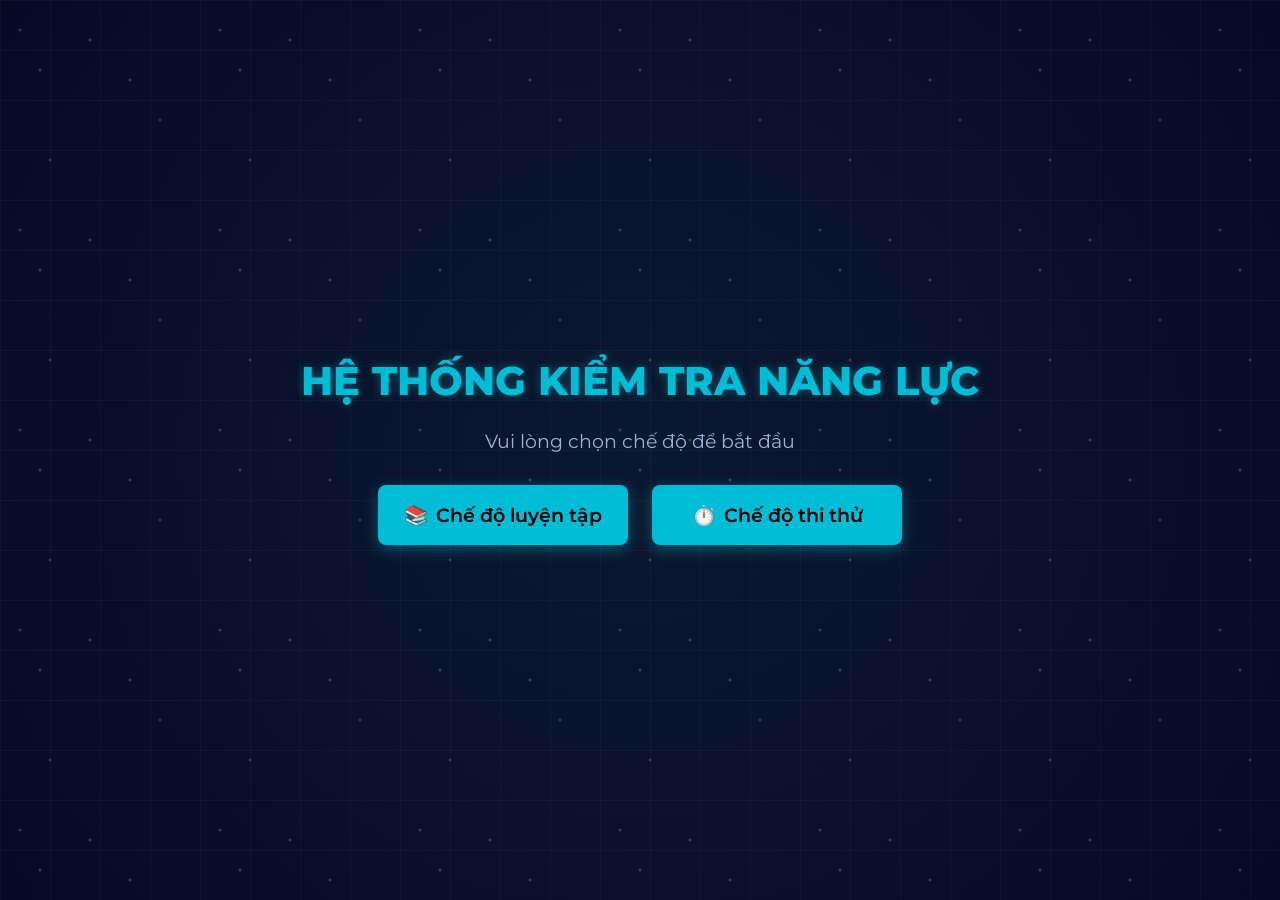
==== cds_ngan_hang/index.html @ 387559d7 "Add quiz demo app (cds_ngan_hang)" ====
<!DOCTYPE html>
<html lang="vi">
<head>
    <meta charset="UTF-8">
    <meta name="viewport" content="width=device-width, initial-scale=1.0">
    <title>Hệ Thống Thi Trắc Nghiệm</title>
    <link rel="stylesheet" href="style.css">
    <link href="https://fonts.googleapis.com/css2?family=Montserrat:wght@400;600;700;800&display=swap" rel="stylesheet">
</head>
<body>
    <div class="background-effects">
        <div class="stars"></div>
        <div class="grid-overlay"></div>
    </div>

    <!-- Home Screen -->
    <div id="home-screen" class="screen active">
        <div class="home-content">
            <h1>HỆ THỐNG KIỂM TRA NĂNG LỰC</h1>
            <p class="subtitle">Vui lòng chọn chế độ để bắt đầu</p>
            <div class="menu-buttons">
                <button id="btn-practice" class="btn primary">
                    <span class="icon">📚</span> Chế độ luyện tập
                </button>
                <button id="btn-exam" class="btn primary">
                    <span class="icon">⏱️</span> Chế độ thi thử
                </button>
            </div>
            <div id="loading-indicator" class="loading" style="display: none;">Đang tải dữ liệu...</div>
        </div>
    </div>

    <!-- Practice Settings Screen -->
    <div id="practice-settings-screen" class="screen">
        <div class="settings-content box-panel">
            <h2>Thiết lập luyện tập</h2>
            <div class="form-group">
                <label for="category-select">Lọc theo Mảng nội dung:</label>
                <select id="category-select">
                    <option value="all">-- Tất cả --</option>
                </select>
            </div>
            <div class="form-group">
                <label for="question-jump">Hoặc bắt đầu từ câu (STT):</label>
                <input type="number" id="question-jump" min="1" placeholder="Nhập STT...">
            </div>
            <div class="action-buttons">
                <button class="btn secondary btn-back-home">Quay lại</button>
                <button id="btn-start-practice" class="btn primary">Bắt đầu luyện tập</button>
            </div>
        </div>
    </div>

    <!-- Quiz Screen -->
    <div id="quiz-screen" class="screen">
        <div class="quiz-header">
            <div class="question-number" id="question-number-display">CÂU 1 / 400</div>
            <div class="exam-progress" id="exam-progress" style="display: none;">Câu 1/10</div>
            <button class="btn ghost btn-back-home btn-small">Thoát</button>
        </div>
        
        <div class="quiz-body">
            <div class="timer-wrapper">
                <div class="timer-circle" id="timer-circle">
                    <span id="timer-text">15</span>
                </div>
            </div>

            <div class="question-container box-panel">
                <h3 id="question-text">Nội dung câu hỏi sẽ hiển thị ở đây...</h3>
            </div>

            <div class="answers-grid" id="answers-grid">
                <button class="answer-btn" data-answer="A">
                    <div class="answer-label">A</div>
                    <div class="answer-text" id="answer-text-a"></div>
                </button>
                <button class="answer-btn" data-answer="B">
                    <div class="answer-label">B</div>
                    <div class="answer-text" id="answer-text-b"></div>
                </button>
                <button class="answer-btn" data-answer="C">
                    <div class="answer-label">C</div>
                    <div class="answer-text" id="answer-text-c"></div>
                </button>
                <button class="answer-btn" data-answer="D">
                    <div class="answer-label">D</div>
                    <div class="answer-text" id="answer-text-d"></div>
                </button>
            </div>

            <!-- Practice Mode Extra Controls -->
            <div class="practice-controls" id="practice-controls" style="display: none;">
                <button id="btn-prev-q" class="btn secondary">Câu trước</button>
                <div class="quick-jump">
                    <input type="number" id="quick-jump-input" min="1" placeholder="STT">
                    <button id="btn-quick-jump" class="btn secondary">Chuyển</button>
                </div>
                <button id="btn-next-q" class="btn primary">Câu tiếp</button>
            </div>
            
            <!-- Explanation Box (Practice mode only) -->
            <div id="explanation-box" class="explanation-box box-panel" style="display: none;">
                <div class="explanation-header">Thông tin tham chiếu</div>
                <div class="explanation-content">
                    <p><span class="label-badge">Đáp án đúng</span> <strong id="correct-answer-text" class="text-green"></strong></p>
                    <p><span class="label-badge">Tài liệu</span> <span id="reference-text"></span></p>
                    <p><span class="label-badge">Điều khoản</span> <span id="clause-text"></span></p>
                </div>
            </div>
        </div>
    </div>

    <!-- Result Screen -->
    <div id="result-screen" class="screen">
        <div class="result-content box-panel">
            <h2>KẾT QUẢ THI THỬ</h2>
            <div class="score-circle">
                <div class="score-value" id="total-score">0</div>
                <div class="score-max">/ 20 điểm</div>
            </div>
            
            <div class="score-summary">
                <div class="summary-item"><span class="dot super-fast"></span> Siêu tốc (< 5s): <span id="count-super">0</span> câu (x2.0 đ)</div>
                <div class="summary-item"><span class="dot medium"></span> Trung bình (5-10s): <span id="count-medium">0</span> câu (x1.75 đ)</div>
                <div class="summary-item"><span class="dot slow"></span> Chậm (10-15s): <span id="count-slow">0</span> câu (x1.5 đ)</div>
                <div class="summary-item"><span class="dot wrong"></span> Sai: <span id="count-wrong">0</span> câu (0 đ)</div>
            </div>

            <div class="detailed-results" id="detailed-results">
                <!-- Populated by JS -->
            </div>
            
            <div class="action-buttons center">
                <button class="btn primary btn-back-home">Về trang chủ</button>
                <button id="btn-retry-exam" class="btn secondary">Thi lại</button>
            </div>
        </div>
    </div>

    <script src="script.js"></script>
</body>
</html>
---- cds_ngan_hang/style.css ----
:root {
    --bg-dark: #050A24;
    --bg-panel: rgba(13, 31, 88, 0.7);
    --primary-cyan: #00BCD4;
    --primary-cyan-glow: rgba(0, 188, 212, 0.4);
    --accent-yellow: #FFC107;
    --accent-yellow-glow: rgba(255, 193, 7, 0.4);
    --text-main: #FFFFFF;
    --text-dim: #A0B0D0;
    --btn-grey: rgba(255, 255, 255, 0.1);
    --btn-grey-hover: rgba(255, 255, 255, 0.2);
    --success-green: #4CAF50;
    --danger-red: #F44336;
    --font-main: 'Montserrat', sans-serif;
}

* {
    box-sizing: border-box;
    margin: 0;
    padding: 0;
}

body {
    font-family: var(--font-main);
    background-color: var(--bg-dark);
    color: var(--text-main);
    min-height: 100vh;
    overflow-x: hidden;
    position: relative;
}

/* Background effects */
.background-effects {
    position: fixed;
    top: 0;
    left: 0;
    width: 100vw;
    height: 100vh;
    z-index: -1;
    background: radial-gradient(circle at 50% 50%, #0a1930 0%, #050a24 100%);
}

.grid-overlay {
    position: absolute;
    top: 0;
    left: 0;
    width: 100%;
    height: 100%;
    background-image: 
        linear-gradient(rgba(255,255,255,0.03) 1px, transparent 1px),
        linear-gradient(90deg, rgba(255,255,255,0.03) 1px, transparent 1px);
    background-size: 50px 50px;
}

.stars {
    position: absolute;
    width: 100%;
    height: 100%;
    background-image: 
        radial-gradient(2px 2px at 20px 30px, #eee, rgba(0,0,0,0)),
        radial-gradient(2px 2px at 40px 70px, #fff, rgba(0,0,0,0)),
        radial-gradient(2px 2px at 50px 160px, #ddd, rgba(0,0,0,0)),
        radial-gradient(2px 2px at 90px 40px, #fff, rgba(0,0,0,0)),
        radial-gradient(2px 2px at 130px 80px, #fff, rgba(0,0,0,0)),
        radial-gradient(2px 2px at 160px 120px, #ddd, rgba(0,0,0,0));
    background-repeat: repeat;
    background-size: 200px 200px;
    opacity: 0.3;
}

/* Common UI */
.screen {
    display: none;
    min-height: 100vh;
    padding: 2rem;
    flex-direction: column;
    align-items: center;
    justify-content: center;
}

.screen.active {
    display: flex;
}

.box-panel {
    background: var(--bg-panel);
    border: 1px solid var(--primary-cyan-glow);
    border-radius: 16px;
    padding: 2rem;
    backdrop-filter: blur(10px);
    box-shadow: 0 8px 32px rgba(0, 0, 0, 0.3);
    width: 100%;
    max-width: 900px;
}

h1, h2, h3 {
    text-align: center;
    margin-bottom: 1.5rem;
}

h1 {
    font-size: 2.5rem;
    color: var(--primary-cyan);
    text-shadow: 0 0 10px var(--primary-cyan-glow);
    text-transform: uppercase;
    font-weight: 800;
}

h2 {
    font-size: 2rem;
    color: var(--primary-cyan);
}

.subtitle {
    text-align: center;
    color: var(--text-dim);
    margin-bottom: 2rem;
    font-size: 1.2rem;
}

/* Buttons */
.btn {
    font-family: var(--font-main);
    font-weight: 600;
    font-size: 1.1rem;
    padding: 12px 24px;
    border-radius: 8px;
    cursor: pointer;
    transition: all 0.3s ease;
    border: none;
    outline: none;
    display: inline-flex;
    align-items: center;
    justify-content: center;
    gap: 8px;
}

.btn.primary {
    background-color: var(--primary-cyan);
    color: #000;
    box-shadow: 0 4px 15px var(--primary-cyan-glow);
}

.btn.primary:hover {
    background-color: #00e5ff;
    transform: translateY(-2px);
    box-shadow: 0 6px 20px rgba(0, 229, 255, 0.6);
}

.btn.secondary {
    background-color: var(--btn-grey);
    color: var(--text-main);
    border: 1px solid rgba(255, 255, 255, 0.2);
}

.btn.secondary:hover {
    background-color: var(--btn-grey-hover);
}

.btn.ghost {
    background: transparent;
    color: var(--primary-cyan);
    border: 1px solid var(--primary-cyan);
}

.btn.ghost:hover {
    background: var(--primary-cyan-glow);
}

.btn-small {
    padding: 6px 12px;
    font-size: 0.9rem;
}

/* Home Screen */
.home-content {
    display: flex;
    flex-direction: column;
    align-items: center;
}

.menu-buttons {
    display: flex;
    gap: 1.5rem;
    flex-wrap: wrap;
    justify-content: center;
}

.menu-buttons .btn {
    width: 250px;
    height: 60px;
    font-size: 1.2rem;
}

.loading {
    margin-top: 2rem;
    color: var(--accent-yellow);
    font-weight: 600;
    animation: pulse 1.5s infinite;
}

@keyframes pulse {
    0% { opacity: 0.6; }
    50% { opacity: 1; }
    100% { opacity: 0.6; }
}

/* Practice Settings */
.form-group {
    margin-bottom: 1.5rem;
    display: flex;
    flex-direction: column;
    gap: 8px;
}

.form-group label {
    font-weight: 600;
    color: var(--text-dim);
}

select, input[type="number"] {
    width: 100%;
    padding: 12px;
    border-radius: 8px;
    background: rgba(255, 255, 255, 0.1);
    border: 1px solid rgba(255, 255, 255, 0.2);
    color: white;
    font-family: var(--font-main);
    font-size: 1rem;
    outline: none;
}

select option {
    background: var(--bg-dark);
    color: white;
}

.action-buttons {
    display: flex;
    gap: 1rem;
    justify-content: flex-end;
    margin-top: 2rem;
}

.action-buttons.center {
    justify-content: center;
}

/* Quiz Screen */
#quiz-screen {
    justify-content: flex-start;
    padding-top: 1rem;
}

.quiz-header {
    width: 100%;
    display: flex;
    justify-content: space-between;
    align-items: center;
    padding-bottom: 1rem;
    border-bottom: 1px solid rgba(255, 255, 255, 0.1);
    margin-bottom: 2rem;
}

.question-number, .exam-progress {
    font-size: 1.2rem;
    font-weight: 700;
    color: var(--primary-cyan);
    text-transform: uppercase;
    letter-spacing: 1px;
}

.quiz-body {
    width: 100%;
    max-width: 900px;
    display: flex;
    flex-direction: column;
    align-items: center;
}

.timer-wrapper {
    margin-bottom: 2rem;
}

.timer-circle {
    width: 80px;
    height: 80px;
    border-radius: 50%;
    border: 3px solid var(--accent-yellow);
    display: flex;
    align-items: center;
    justify-content: center;
    box-shadow: 0 0 15px var(--accent-yellow-glow), inset 0 0 10px var(--accent-yellow-glow);
    font-size: 2rem;
    font-weight: 800;
    color: var(--accent-yellow);
}

.timer-circle.warning {
    border-color: var(--danger-red);
    color: var(--danger-red);
    box-shadow: 0 0 15px rgba(244, 67, 54, 0.4), inset 0 0 10px rgba(244, 67, 54, 0.4);
}

.question-container {
    margin-bottom: 2rem;
    padding: 2rem 3rem;
    background: rgba(10, 25, 70, 0.8);
    border: 1px solid rgba(0, 188, 212, 0.2);
}

#question-text {
    font-size: 1.3rem;
    line-height: 1.6;
    margin: 0;
    text-align: center;
}

.answers-grid {
    display: grid;
    grid-template-columns: 1fr 1fr;
    gap: 1.5rem;
    width: 100%;
}

.answer-btn {
    background: rgba(255, 255, 255, 0.05);
    border: 1px solid rgba(255, 255, 255, 0.1);
    border-radius: 12px;
    padding: 1rem;
    display: flex;
    align-items: flex-start;
    gap: 1rem;
    text-align: left;
    color: var(--text-dim);
    transition: all 0.2s ease;
    cursor: pointer;
    min-height: 80px;
}

.answer-btn:hover {
    background: rgba(255, 255, 255, 0.1);
}

.answer-btn.selected {
    background: var(--primary-cyan);
    border-color: var(--primary-cyan);
    color: #000;
    box-shadow: 0 0 15px var(--primary-cyan-glow);
}

.answer-btn.correct {
    background: var(--success-green);
    border-color: var(--success-green);
    color: white;
    box-shadow: 0 0 15px rgba(76, 175, 80, 0.4);
}

.answer-btn.wrong {
    background: var(--danger-red);
    border-color: var(--danger-red);
    color: white;
}

.answer-label {
    font-weight: 800;
    font-size: 1.2rem;
    width: 30px;
    height: 30px;
    display: flex;
    align-items: center;
    justify-content: center;
    border-radius: 4px;
    background: rgba(0, 0, 0, 0.2);
    flex-shrink: 0;
}

.answer-btn.selected .answer-label {
    background: rgba(0, 0, 0, 0.1);
}

.answer-text {
    font-size: 1.1rem;
    line-height: 1.4;
    padding-top: 4px;
}

/* Practice Controls */
.practice-controls {
    width: 100%;
    display: flex;
    justify-content: space-between;
    align-items: center;
    margin-top: 2rem;
}

.quick-jump {
    display: flex;
    gap: 0.5rem;
}

.quick-jump input {
    width: 80px;
    padding: 8px;
    text-align: center;
}

/* Explanation Box */
.explanation-box {
    margin-top: 2rem;
    padding: 1.5rem;
    border-color: rgba(255, 255, 255, 0.1);
    background: rgba(0, 0, 0, 0.3);
    text-align: left;
}

.explanation-header {
    font-size: 1.1rem;
    font-weight: 700;
    color: var(--accent-yellow);
    margin-bottom: 1rem;
    border-bottom: 1px solid rgba(255, 255, 255, 0.1);
    padding-bottom: 0.5rem;
}

.explanation-content p {
    margin-bottom: 0.8rem;
    line-height: 1.5;
}

.label-badge {
    display: inline-block;
    padding: 2px 8px;
    border-radius: 4px;
    background: rgba(255, 255, 255, 0.1);
    font-size: 0.8rem;
    font-weight: 600;
    color: var(--text-dim);
    margin-right: 8px;
}

.text-green {
    color: var(--success-green);
}

/* Result Screen */
.score-circle {
    width: 180px;
    height: 180px;
    border-radius: 50%;
    border: 4px solid var(--primary-cyan);
    display: flex;
    flex-direction: column;
    align-items: center;
    justify-content: center;
    margin: 0 auto 2rem;
    box-shadow: 0 0 30px var(--primary-cyan-glow);
}

.score-value {
    font-size: 3.5rem;
    font-weight: 800;
    color: var(--accent-yellow);
    line-height: 1;
}

.score-max {
    font-size: 1.2rem;
    color: var(--text-dim);
    margin-top: 8px;
}

.score-summary {
    display: flex;
    flex-wrap: wrap;
    justify-content: center;
    gap: 1.5rem;
    margin-bottom: 2rem;
    background: rgba(0, 0, 0, 0.2);
    padding: 1.5rem;
    border-radius: 8px;
}

.summary-item {
    display: flex;
    align-items: center;
    font-size: 1rem;
}

.dot {
    width: 12px;
    height: 12px;
    border-radius: 50%;
    margin-right: 8px;
}

.dot.super-fast { background-color: var(--primary-cyan); }
.dot.medium { background-color: var(--accent-yellow); }
.dot.slow { background-color: #FF9800; }
.dot.wrong { background-color: var(--danger-red); }

.detailed-results {
    max-height: 300px;
    overflow-y: auto;
    margin-bottom: 2rem;
    padding-right: 10px;
}

.detailed-results::-webkit-scrollbar {
    width: 6px;
}

.detailed-results::-webkit-scrollbar-thumb {
    background: rgba(255, 255, 255, 0.2);
    border-radius: 3px;
}

.result-row {
    display: flex;
    justify-content: space-between;
    align-items: center;
    padding: 12px 16px;
    border-bottom: 1px solid rgba(255, 255, 255, 0.05);
}

.result-row:last-child {
    border-bottom: none;
}

.res-q { font-weight: 600; width: 80px; }
.res-time { color: var(--text-dim); width: 80px; text-align: center; }
.res-points { font-weight: 700; width: 60px; text-align: right; }

.res-points.full { color: var(--primary-cyan); }
.res-points.medium { color: var(--accent-yellow); }
.res-points.low { color: #FF9800; }
.res-points.zero { color: var(--danger-red); }

/* Responsive */
@media (max-width: 768px) {
    .answers-grid {
        grid-template-columns: 1fr;
    }
    .question-container {
        padding: 1.5rem;
    }
    #question-text {
        font-size: 1.1rem;
    }
    .score-summary {
        flex-direction: column;
        gap: 0.8rem;
    }
}
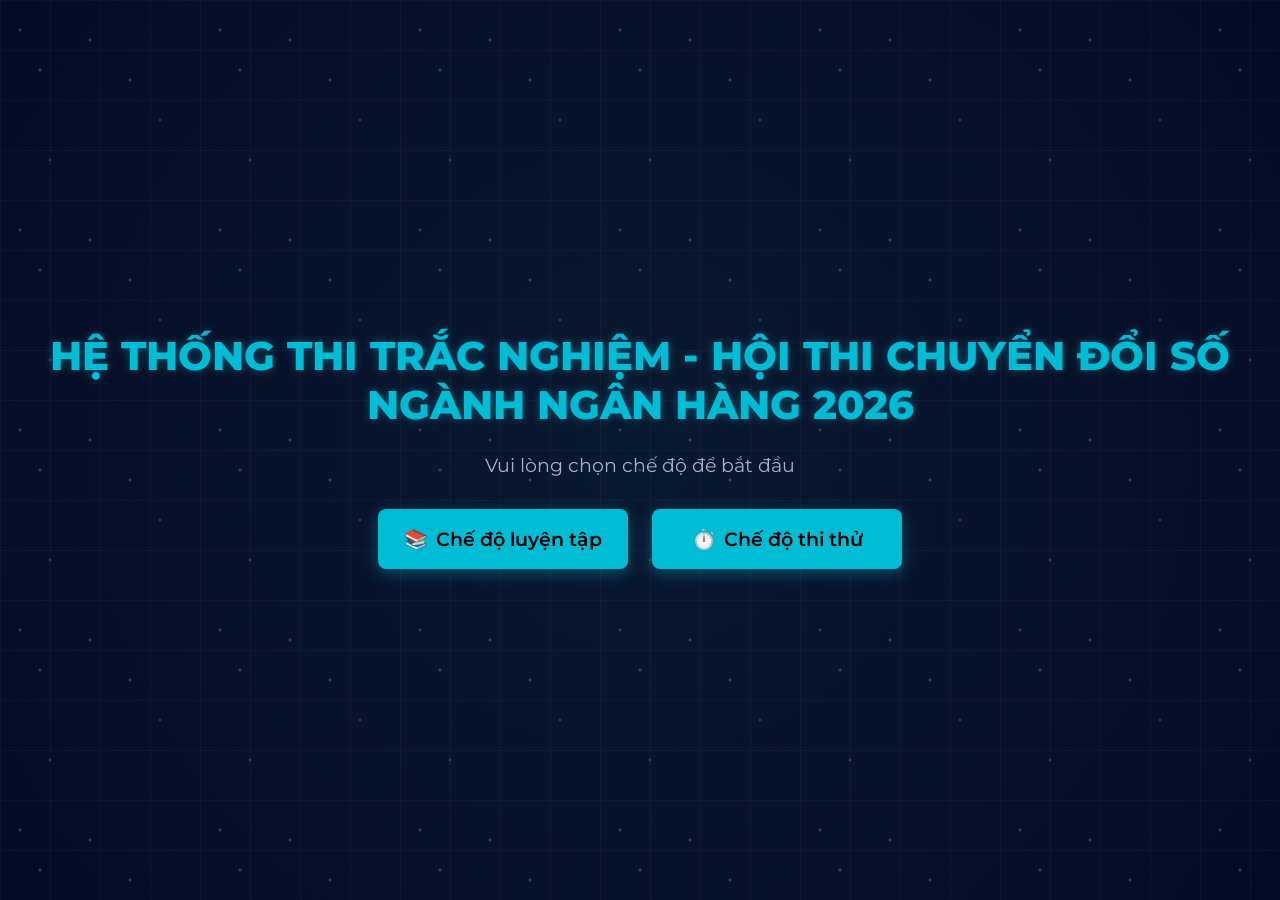
==== commit feffdb35: "Update title and heading" ====
--- a/cds_ngan_hang/index.html
+++ b/cds_ngan_hang/index.html
@@ -3,7 +3,7 @@
 <head>
     <meta charset="UTF-8">
     <meta name="viewport" content="width=device-width, initial-scale=1.0">
-    <title>Hệ Thống Thi Trắc Nghiệm</title>
+    <title>Hệ thống thi trắc nghiệm - Hội thi Chuyển đổi số Ngành Ngân hàng 2026</title>
     <link rel="stylesheet" href="style.css">
     <link href="https://fonts.googleapis.com/css2?family=Montserrat:wght@400;600;700;800&display=swap" rel="stylesheet">
 </head>
@@ -16,7 +16,7 @@
     <!-- Home Screen -->
     <div id="home-screen" class="screen active">
         <div class="home-content">
-            <h1>HỆ THỐNG KIỂM TRA NĂNG LỰC</h1>
+            <h1>HỆ THỐNG THI TRẮC NGHIỆM - HỘI THI CHUYỂN ĐỔI SỐ NGÀNH NGÂN HÀNG 2026</h1>
             <p class="subtitle">Vui lòng chọn chế độ để bắt đầu</p>
             <div class="menu-buttons">
                 <button id="btn-practice" class="btn primary">
@@ -96,6 +96,7 @@
                     <input type="number" id="quick-jump-input" min="1" placeholder="STT">
                     <button id="btn-quick-jump" class="btn secondary">Chuyển</button>
                 </div>
+                <button id="btn-show-answer" class="btn warning">Đáp án</button>
                 <button id="btn-next-q" class="btn primary">Câu tiếp</button>
             </div>
             
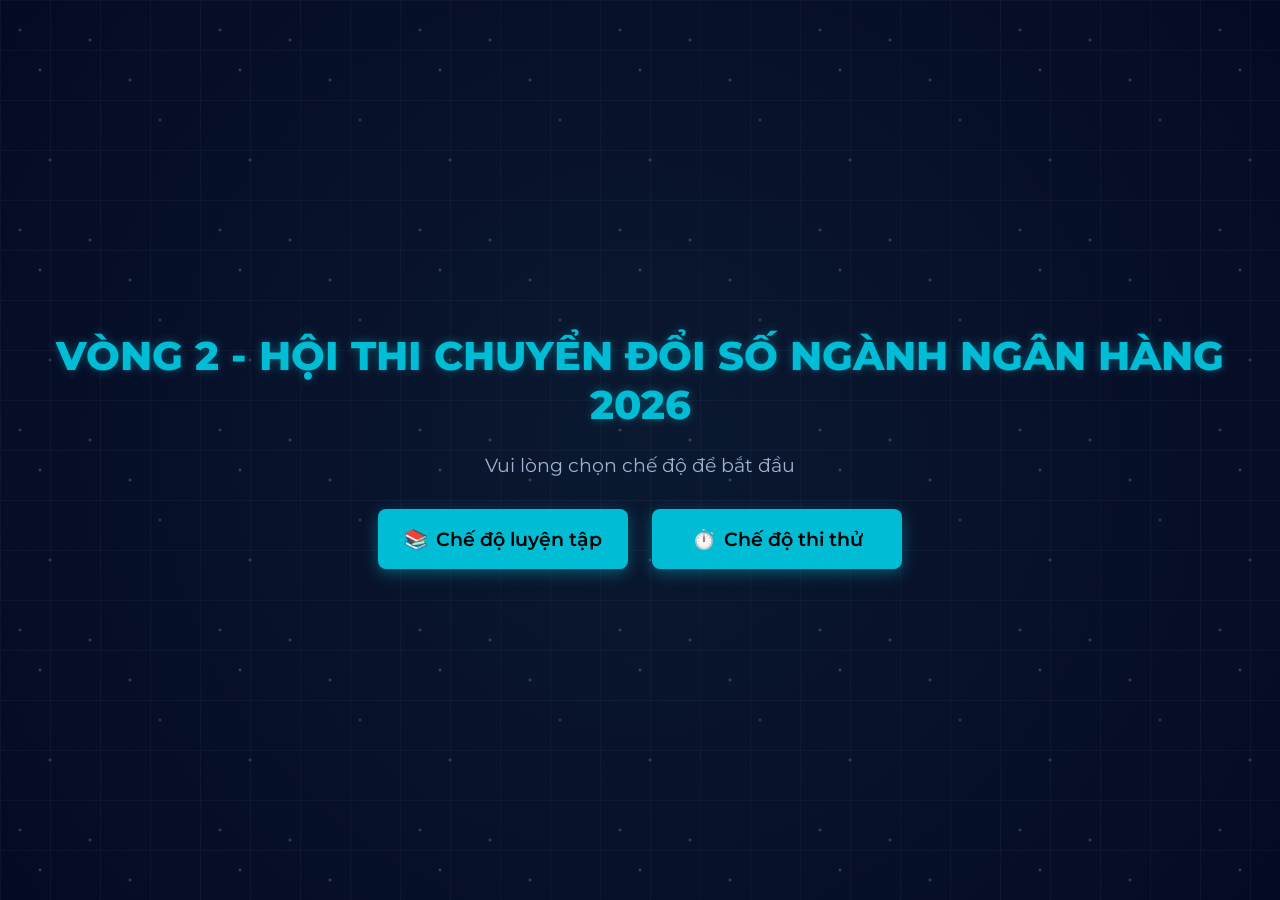
==== commit e31616d8: "Update heading" ====
--- a/cds_ngan_hang/index.html
+++ b/cds_ngan_hang/index.html
@@ -16,7 +16,7 @@
     <!-- Home Screen -->
     <div id="home-screen" class="screen active">
         <div class="home-content">
-            <h1>HỆ THỐNG THI TRẮC NGHIỆM - HỘI THI CHUYỂN ĐỔI SỐ NGÀNH NGÂN HÀNG 2026</h1>
+            <h1>VÒNG 2 - HỘI THI CHUYỂN ĐỔI SỐ NGÀNH NGÂN HÀNG 2026</h1>
             <p class="subtitle">Vui lòng chọn chế độ để bắt đầu</p>
             <div class="menu-buttons">
                 <button id="btn-practice" class="btn primary">
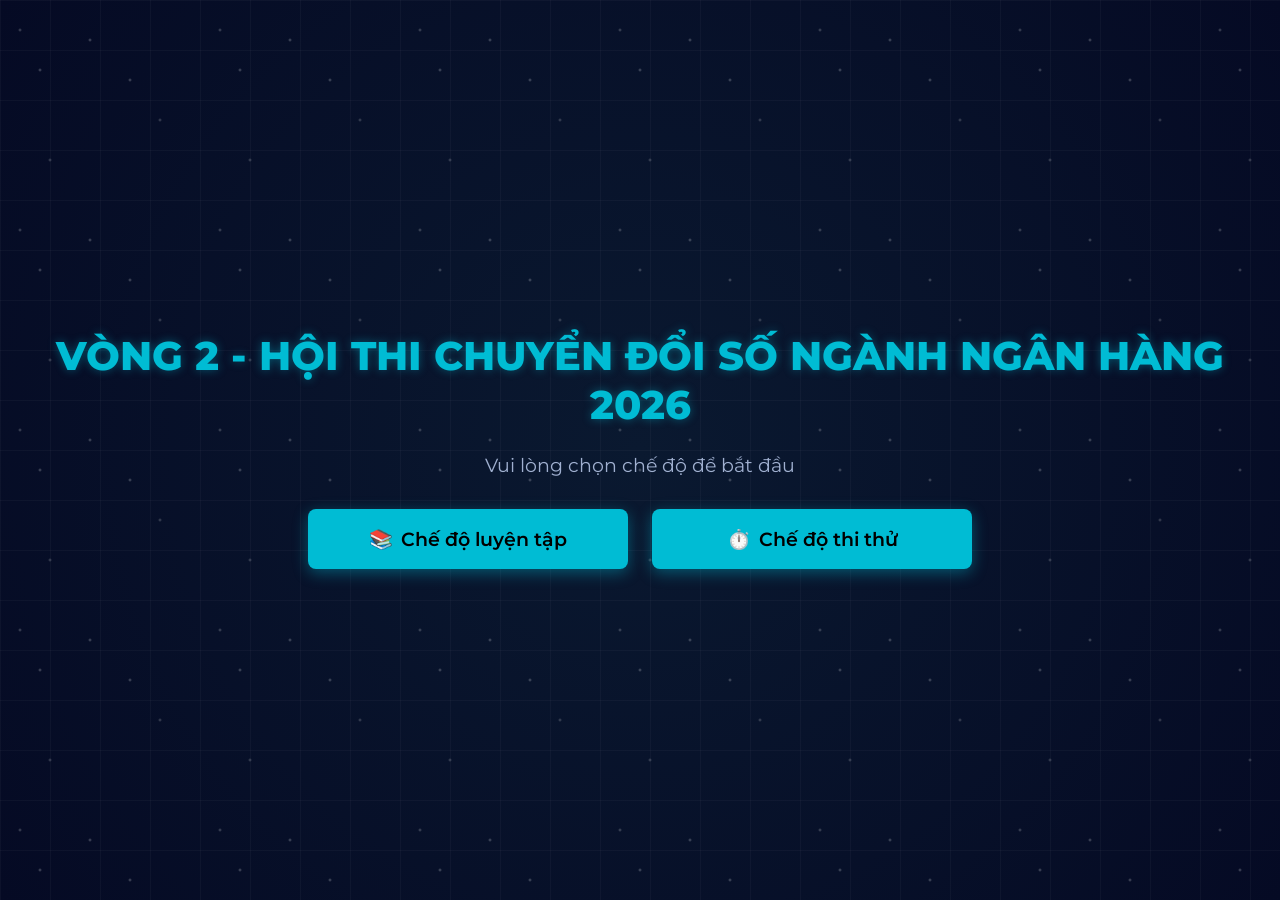
==== commit 8ad3df6c: "Cập nhật mã Google Analytics và đồng bộ code" ====
--- a/cds_ngan_hang/index.html
+++ b/cds_ngan_hang/index.html
@@ -1,5 +1,6 @@
 <!DOCTYPE html>
 <html lang="vi">
+
 <head>
     <meta charset="UTF-8">
     <meta name="viewport" content="width=device-width, initial-scale=1.0">
@@ -7,6 +8,7 @@
     <link rel="stylesheet" href="style.css">
     <link href="https://fonts.googleapis.com/css2?family=Montserrat:wght@400;600;700;800&display=swap" rel="stylesheet">
 </head>
+
 <body>
     <div class="background-effects">
         <div class="stars"></div>
@@ -58,7 +60,7 @@
             <div class="exam-progress" id="exam-progress" style="display: none;">Câu 1/10</div>
             <button class="btn ghost btn-back-home btn-small">Thoát</button>
         </div>
-        
+
         <div class="quiz-body">
             <div class="timer-wrapper">
                 <div class="timer-circle" id="timer-circle">
@@ -99,12 +101,13 @@
                 <button id="btn-show-answer" class="btn warning">Đáp án</button>
                 <button id="btn-next-q" class="btn primary">Câu tiếp</button>
             </div>
-            
+
             <!-- Explanation Box (Practice mode only) -->
             <div id="explanation-box" class="explanation-box box-panel" style="display: none;">
                 <div class="explanation-header">Thông tin tham chiếu</div>
                 <div class="explanation-content">
-                    <p><span class="label-badge">Đáp án đúng</span> <strong id="correct-answer-text" class="text-green"></strong></p>
+                    <p><span class="label-badge">Đáp án đúng</span> <strong id="correct-answer-text"
+                            class="text-green"></strong></p>
                     <p><span class="label-badge">Tài liệu</span> <span id="reference-text"></span></p>
                     <p><span class="label-badge">Điều khoản</span> <span id="clause-text"></span></p>
                 </div>
@@ -120,18 +123,22 @@
                 <div class="score-value" id="total-score">0</div>
                 <div class="score-max">/ 20 điểm</div>
             </div>
-            
+
             <div class="score-summary">
-                <div class="summary-item"><span class="dot super-fast"></span> Siêu tốc (< 5s): <span id="count-super">0</span> câu (x2.0 đ)</div>
-                <div class="summary-item"><span class="dot medium"></span> Trung bình (5-10s): <span id="count-medium">0</span> câu (x1.75 đ)</div>
-                <div class="summary-item"><span class="dot slow"></span> Chậm (10-15s): <span id="count-slow">0</span> câu (x1.5 đ)</div>
-                <div class="summary-item"><span class="dot wrong"></span> Sai: <span id="count-wrong">0</span> câu (0 đ)</div>
+                <div class="summary-item"><span class="dot super-fast"></span> Siêu tốc (< 5s): <span id="count-super">
+                        0</span> câu (x2.0 đ)</div>
+                <div class="summary-item"><span class="dot medium"></span> Trung bình (5-10s): <span
+                        id="count-medium">0</span> câu (x1.75 đ)</div>
+                <div class="summary-item"><span class="dot slow"></span> Chậm (10-15s): <span id="count-slow">0</span>
+                    câu (x1.5 đ)</div>
+                <div class="summary-item"><span class="dot wrong"></span> Sai: <span id="count-wrong">0</span> câu (0 đ)
+                </div>
             </div>
 
             <div class="detailed-results" id="detailed-results">
                 <!-- Populated by JS -->
             </div>
-            
+
             <div class="action-buttons center">
                 <button class="btn primary btn-back-home">Về trang chủ</button>
                 <button id="btn-retry-exam" class="btn secondary">Thi lại</button>
@@ -141,4 +148,5 @@
 
     <script src="script.js"></script>
 </body>
-</html>
+
+</html>
--- a/cds_ngan_hang/style.css
+++ b/cds_ngan_hang/style.css
@@ -187,9 +187,10 @@
 }
 
 .menu-buttons .btn {
-    width: 250px;
+    width: 320px;
     height: 60px;
     font-size: 1.2rem;
+    white-space: nowrap;
 }
 
 .loading {
